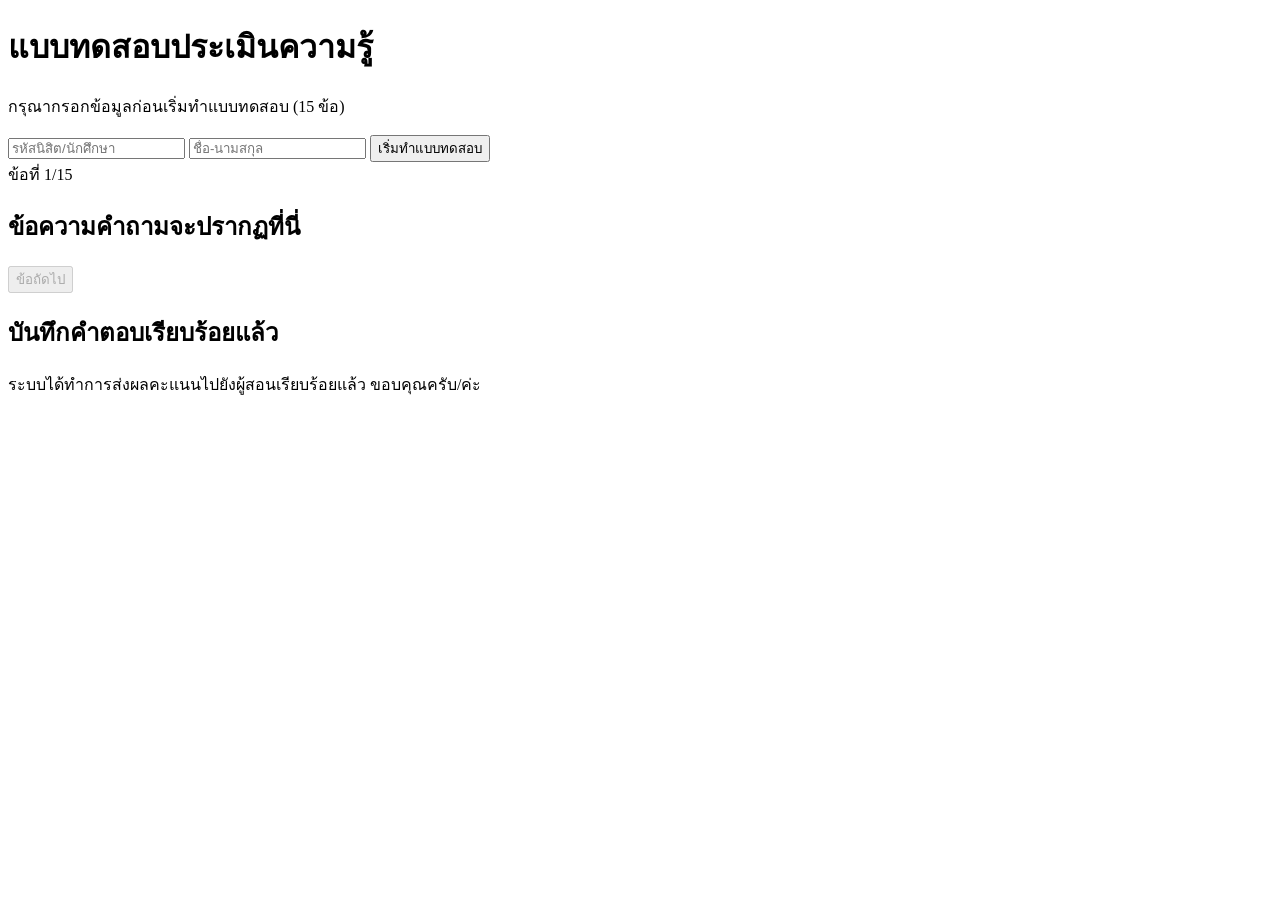
==== index.html @ a17a1b8a "Rename gemini-code-1793678158991.html to index.html" ====
<!DOCTYPE html>
<html lang="th">
<head>
    <meta charset="UTF-8">
    <meta name="viewport" content="width=device-width, initial-scale=1.0">
    <title>แบบทดสอบวัดความรู้</title>
    <link rel="stylesheet" href="style.css">
</head>
<body>
    <div class="quiz-container">
        <!-- หน้าลงทะเบียน -->
        <div id="start-screen" class="screen active">
            <h1>แบบทดสอบประเมินความรู้</h1>
            <p>กรุณากรอกข้อมูลก่อนเริ่มทำแบบทดสอบ (15 ข้อ)</p>
            <input type="text" id="student-id" placeholder="รหัสนิสิต/นักศึกษา" required>
            <input type="text" id="student-name" placeholder="ชื่อ-นามสกุล" required>
            <button onclick="startQuiz()">เริ่มทำแบบทดสอบ</button>
        </div>

        <!-- หน้าคำถาม -->
        <div id="quiz-screen" class="screen">
            <div class="quiz-header">
                <span id="question-number">ข้อที่ 1/15</span>
            </div>
            <h2 id="question-text">ข้อความคำถามจะปรากฏที่นี่</h2>
            <div id="options-container" class="options-grid"></div>
            <button id="next-btn" onclick="nextQuestion()" disabled>ข้อถัดไป</button>
        </div>

        <!-- หน้าจบการทำแบบทดสอบ -->
        <div id="end-screen" class="screen">
            <h2>บันทึกคำตอบเรียบร้อยแล้ว</h2>
            <p>ระบบได้ทำการส่งผลคะแนนไปยังผู้สอนเรียบร้อยแล้ว ขอบคุณครับ/ค่ะ</p>
        </div>
    </div>

    <script src="script.js"></script>
</body>
</html>
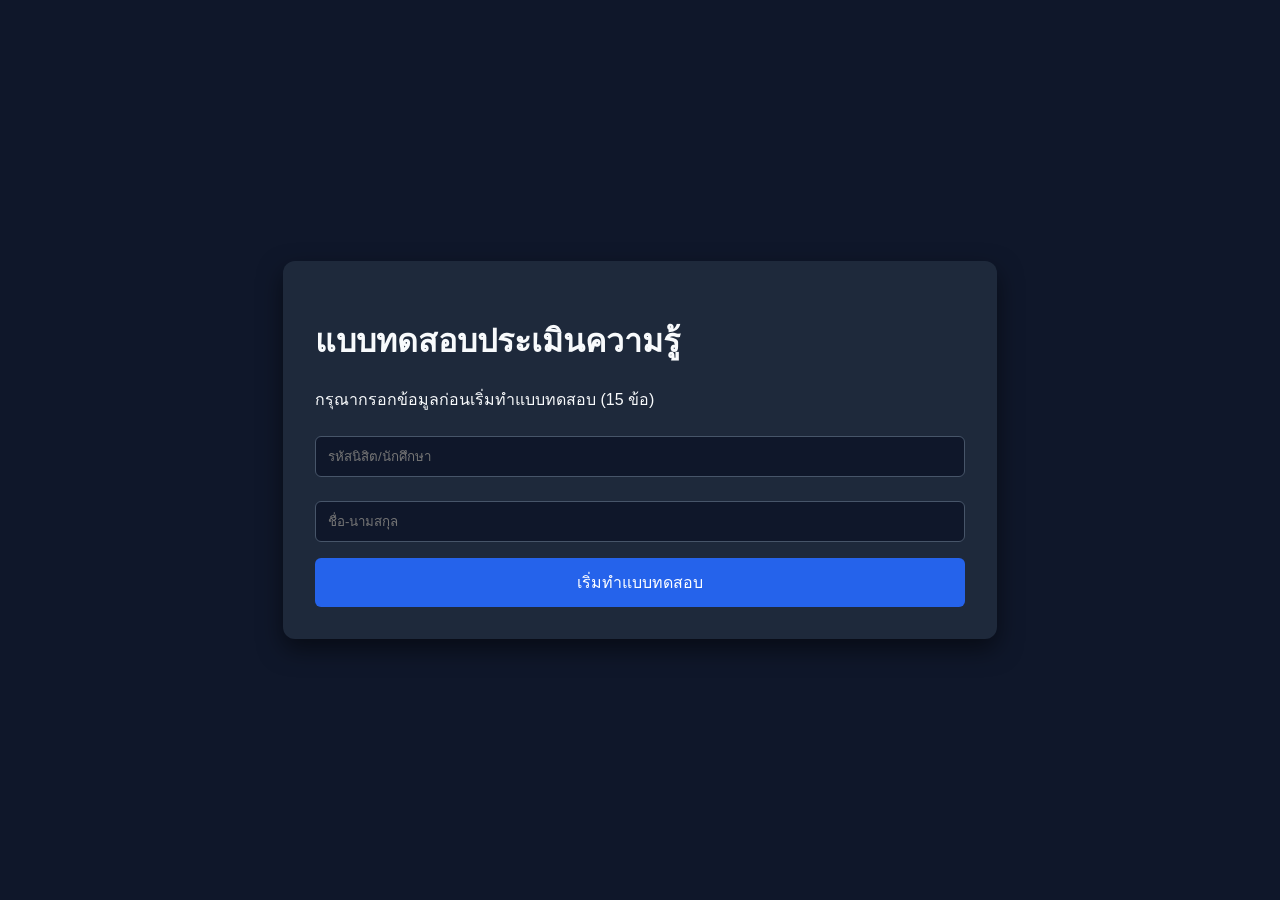
==== commit 8b2d0958: "Update index.html" ====
--- a/index.html
+++ b/index.html
@@ -27,12 +27,15 @@
             <button id="next-btn" onclick="nextQuestion()" disabled>ข้อถัดไป</button>
         </div>
 
-        <!-- หน้าจบการทำแบบทดสอบ -->
-        <div id="end-screen" class="screen">
-            <h2>บันทึกคำตอบเรียบร้อยแล้ว</h2>
-            <p>ระบบได้ทำการส่งผลคะแนนไปยังผู้สอนเรียบร้อยแล้ว ขอบคุณครับ/ค่ะ</p>
-        </div>
+       <!-- หน้าจบการทำแบบทดสอบ (ปรับแก้ข้อความที่นี่) -->
+<div id="end-screen" class="screen">
+    <div class="end-card">
+        <div class="icon-success">✓</div>
+        <h2>บันทึกคำตอบเรียบร้อยแล้ว</h2>
+        <p>ระบบได้ทำการส่งผลการทำแบบทดสอบไปยังอาจารย์ผู้สอนเรียบร้อยแล้ว</p>
+        <p class="sub-text">ขอบคุณที่ร่วมทำแบบทดสอบครับ/ค่ะ</p>
     </div>
+</div>
 
     <script src="script.js"></script>
 </body>
--- a/style.css
+++ b/style.css
@@ -0,0 +1,68 @@
+body {
+    font-family: 'Chakra Petch', 'Kanit', sans-serif;
+    background-color: #0f172a;
+    color: #f8fafc;
+    display: flex;
+    justify-content: center;
+    align-items: center;
+    min-height: 100vh;
+    margin: 0;
+}
+
+.quiz-container {
+    background-color: #1e293b;
+    padding: 2rem;
+    border-radius: 12px;
+    width: 90%;
+    max-width: 650px;
+    box-shadow: 0 10px 25px rgba(0,0,0,0.5);
+}
+
+.screen { display: none; }
+.screen.active { display: block; }
+
+input {
+    width: 100%;
+    padding: 12px;
+    margin: 8px 0 16px 0;
+    border-radius: 6px;
+    border: 1px solid #475569;
+    background: #0f172a;
+    color: #fff;
+    box-sizing: border-box;
+}
+
+button {
+    width: 100%;
+    padding: 12px;
+    background-color: #2563eb;
+    color: white;
+    border: none;
+    border-radius: 6px;
+    font-size: 16px;
+    cursor: pointer;
+    transition: background 0.2s;
+}
+
+button:hover { background-color: #1d4ed8; }
+button:disabled { background-color: #475569; cursor: not-allowed; }
+
+.options-grid {
+    display: flex;
+    flex-direction: column;
+    gap: 10px;
+    margin: 20px 0;
+}
+
+.option-btn {
+    background-color: #334155;
+    text-align: left;
+    padding: 14px;
+    border-radius: 8px;
+    border: 2px solid transparent;
+}
+
+.option-btn.selected {
+    border-color: #38bdf8;
+    background-color: #1e3a8a;
+}
